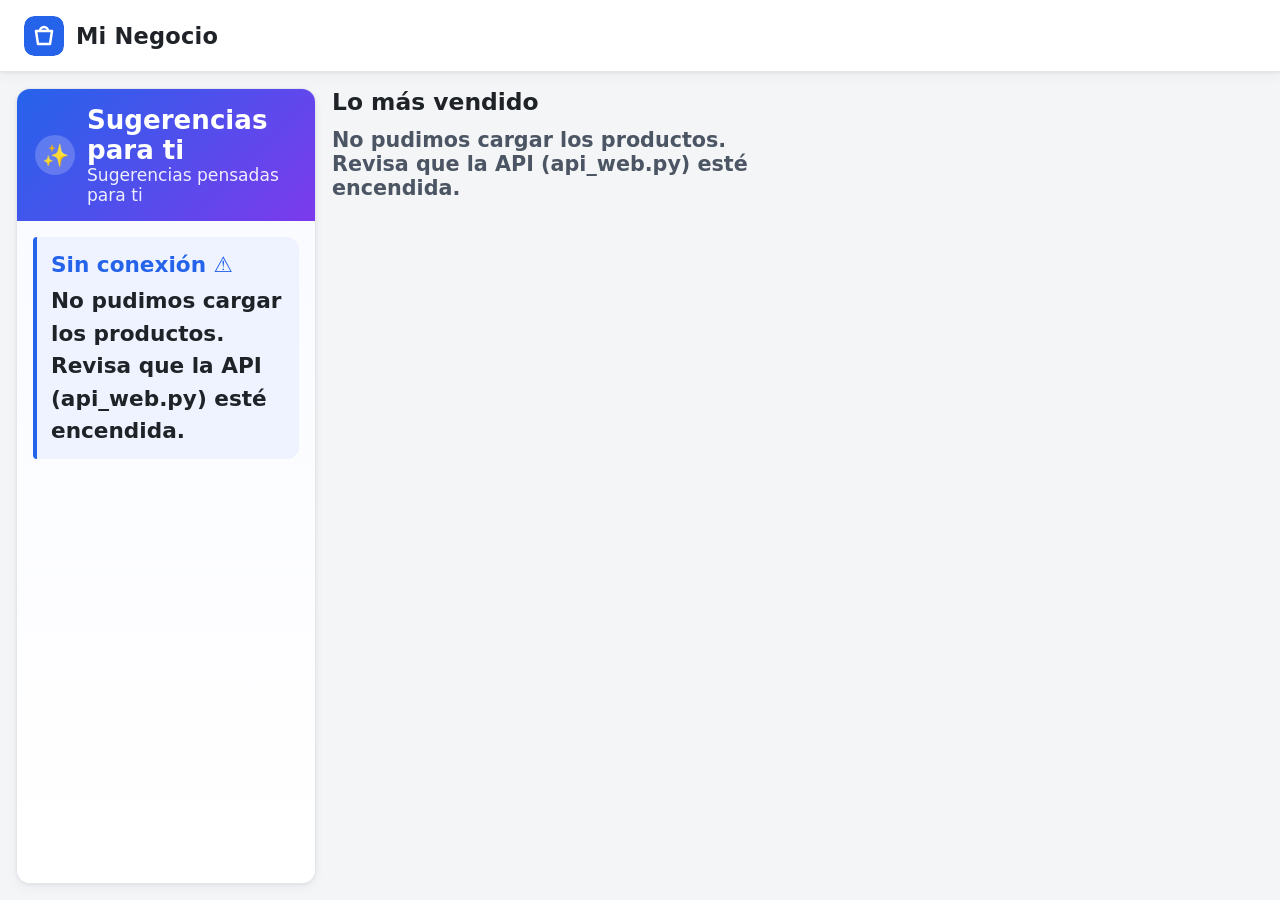
==== front/index.html @ 7866982a "modulo de sugerencias completas" ====
<!DOCTYPE html>
<html lang="es">
<head>
    <meta charset="UTF-8">
    <meta name="viewport" content="width=device-width, initial-scale=1.0">
    <title>Productos</title>
    <link rel="stylesheet" href="css/styles.css">
</head>
<body>
    <!-- Barra superior con logo y nombre del negocio -->
    <header class="barra-superior">
        <img id="logo-negocio" class="logo" src="img/logo.svg" alt="Logo">
        <span id="nombre-negocio" class="nombre-negocio"></span>
    </header>

    <main class="layout">
        <!-- Panel de recomendaciones (3 de 12 columnas, alto completo) -->
        <aside class="panel-recomendaciones">
            <div class="recomendaciones-cabecera">
                <span class="recomendaciones-icono">✨</span>
                <div>
                    <h2 class="recomendaciones-titulo">Sugerencias para ti</h2>
                    <p class="recomendaciones-subtitulo">Sugerencias pensadas para ti</p>
                </div>
            </div>
            <div id="recomendaciones" class="recomendaciones-lista" aria-live="polite"></div>
        </aside>

        <!-- Cartas de productos (resto del ancho) -->
        <section class="panel-productos">
            <h1 class="panel-titulo">Lo más vendido</h1>
            <div id="contenedor-cartas" class="grid-cartas"></div>
        </section>
    </main>

    <!-- Ventana emergente: por qué se recomienda -->
    <div id="modal" class="modal" hidden>
        <div class="modal-fondo" data-cerrar></div>
        <div class="modal-caja" role="dialog" aria-modal="true" aria-labelledby="modal-titulo">
            <button class="modal-cerrar" type="button" aria-label="Cerrar" data-cerrar>&times;</button>
            <img id="modal-imagen" class="modal-imagen" alt="">
            <div class="modal-cuerpo">
                <h3 id="modal-titulo" class="modal-titulo"></h3>
                <span id="modal-precio" class="modal-precio"></span>
                <p class="modal-etiqueta">¿Por qué te lo recomendamos?</p>
                <p id="modal-razon" class="modal-razon"></p>
            </div>
        </div>
    </div>

    <script src="js/config.js"></script>
    <script src="js/productos.js"></script>
    <script src="js/cartas.js"></script>
    <script src="js/recomendaciones.js"></script>
    <script src="js/modal.js"></script>
    <script src="js/main.js"></script>
</body>
</html>
---- front/css/styles.css ----
:root {
    --columnas-texto: 3;          /* columnas que ocupa el panel de recomendaciones (de 12) */
    --alto-barra: 72px;
    --bg: #f4f5f7;
    --panel: #ffffff;
    --texto: #1f2328;
    --texto-suave: #4b5563;       /* más oscuro para leer mejor */
    --borde: #e3e7ec;
    --acento: #2563eb;
    --acento-2: #7c3aed;
    --acento-suave: #eef3ff;
    --radio: 14px;
    --espacio: 16px;
    --sombra: 0 1px 3px rgba(16, 24, 40, .06), 0 4px 12px rgba(16, 24, 40, .04);
}

* { box-sizing: border-box; margin: 0; padding: 0; }

html, body { height: 100%; }

/* Tamaño base de letra: todo lo que usa rem crece con este valor */
html { font-size: 112.5%; }  /* 18px */

body {
    font-family: system-ui, -apple-system, "Segoe UI", Roboto, sans-serif;
    background: var(--bg);
    color: var(--texto);
}

body.sin-scroll { overflow: hidden; }

/* ---------- Barra superior ---------- */
.barra-superior {
    position: sticky;
    top: 0;
    z-index: 10;
    display: flex;
    align-items: center;
    gap: 12px;
    height: var(--alto-barra);
    padding: 0 24px;
    background: var(--panel);
    border-bottom: 1px solid var(--borde);
    box-shadow: var(--sombra);
}

.logo {
    width: 40px;
    height: 40px;
    object-fit: contain;
    border-radius: 10px;
}

.nombre-negocio {
    font-size: 1.25rem;
    font-weight: 700;
    letter-spacing: .2px;
}

/* ---------- Layout: 12 columnas ---------- */
.layout {
    display: grid;
    grid-template-columns: repeat(12, 1fr);
    gap: var(--espacio);
    height: calc(100vh - var(--alto-barra));
    padding: var(--espacio);
}

.panel-productos {
    grid-column: span calc(12 - var(--columnas-texto));
    display: flex;
    flex-direction: column;
    gap: 12px;
    min-height: 0;
    overflow-y: auto;
    padding-right: 4px;
}

.panel-titulo {
    font-size: 1.3rem;
    font-weight: 700;
}

/* ---------- Panel de recomendaciones ---------- */
.panel-recomendaciones {
    grid-column: span var(--columnas-texto);
    display: flex;
    flex-direction: column;
    min-height: 0;
    background: var(--panel);
    border: 1px solid var(--borde);
    border-radius: var(--radio);
    box-shadow: var(--sombra);
    overflow: hidden;
}

.recomendaciones-cabecera {
    display: flex;
    align-items: center;
    gap: 12px;
    padding: 16px 18px;
    color: #fff;
    background: linear-gradient(135deg, var(--acento), var(--acento-2));
}

.recomendaciones-icono {
    display: grid;
    place-items: center;
    width: 40px;
    height: 40px;
    flex-shrink: 0;
    font-size: 22px;
    border-radius: 50%;
    background: rgba(255, 255, 255, .2);
}

.recomendaciones-titulo { font-size: 1.45rem; font-weight: 800; }
.recomendaciones-subtitulo { font-size: .95rem; opacity: .9; }

.recomendaciones-lista {
    flex: 1;
    display: flex;
    flex-direction: column;
    gap: 12px;
    padding: 16px;
    overflow-y: auto;
    font-size: 1.2rem;
    font-weight: 600;
    line-height: 1.5;
    background: linear-gradient(180deg, #fafbff, #ffffff);
}

.recomendacion {
    padding: 12px 14px;
    background: var(--acento-suave);
    border-left: 4px solid var(--acento);
    border-radius: 4px 12px 12px 4px;
    animation: aparecer .25s ease;
}

.recomendacion-titulo {
    display: block;
    margin-bottom: 4px;
    font-weight: 800;
    color: var(--acento);
}

/* Sugerencia con producto (clic abre el modal) */
.recomendacion-producto {
    display: flex;
    align-items: center;
    gap: 12px;
    width: 100%;
    font: inherit;
    color: inherit;
    text-align: left;
    border-top: none;
    border-right: none;
    border-bottom: none;
    cursor: pointer;
    transition: transform .15s ease, box-shadow .15s ease;
}

.recomendacion-producto:hover {
    transform: translateX(3px);
    box-shadow: var(--sombra);
}

.recomendacion-imagen {
    width: 64px;
    height: 64px;
    flex-shrink: 0;
    object-fit: cover;
    border-radius: 10px;
    background: #fff;
}

.recomendacion-info {
    display: flex;
    flex-direction: column;
    min-width: 0;
}

.recomendacion-producto .recomendacion-titulo { margin-bottom: 0; }
.recomendacion-precio { font-weight: 800; color: var(--texto); }
.recomendacion-motivo { font-size: .95rem; font-weight: 600; color: var(--texto-suave); }

.aviso { font-size: 1.15rem; font-weight: 600; color: var(--texto-suave); }

@keyframes aparecer {
    from { opacity: 0; transform: translateY(6px); }
    to   { opacity: 1; transform: none; }
}

/* ---------- Cartas: cuadrícula 2 x 2 que llena el panel ---------- */
.grid-cartas {
    flex: 1;
    min-height: 0;
    display: grid;
    grid-template-columns: repeat(2, 1fr);
    grid-template-rows: repeat(2, 1fr);
    gap: 20px;
}

.carta {
    display: flex;
    flex-direction: column;
    background: var(--panel);
    border: 1px solid var(--borde);
    border-radius: var(--radio);
    overflow: hidden;
    box-shadow: var(--sombra);
    transition: transform .15s ease, box-shadow .15s ease;
}

.carta:hover {
    transform: translateY(-3px);
    box-shadow: 0 10px 24px rgba(16, 24, 40, .10);
}

.carta-imagen {
    flex: 1;
    min-height: 120px;
    width: 100%;
    object-fit: cover;
    background: #e9ecef;
}

.carta-cuerpo {
    display: flex;
    flex-direction: column;
    gap: 6px;
    padding: 16px 20px 18px;
}

.carta-nombre { font-size: 1.6rem; font-weight: 800; }
.carta-descripcion { font-size: 1.15rem; font-weight: 600; color: var(--texto-suave); }

.carta-pie {
    display: flex;
    justify-content: space-between;
    align-items: center;
    margin-top: 10px;
}

.carta-precio { font-size: 1.5rem; font-weight: 800; color: var(--acento); }

.carta-boton {
    padding: 10px 22px;
    font-size: 1.1rem;
    font-weight: 700;
    border: none;
    border-radius: 10px;
    background: var(--acento);
    color: #fff;
    cursor: pointer;
}

.carta-boton:hover { filter: brightness(1.1); }

/* ---------- Ventana emergente (modal) ---------- */
.modal[hidden] { display: none; }

.modal {
    position: fixed;
    inset: 0;
    z-index: 100;
    display: grid;
    place-items: center;
    padding: var(--espacio);
}

.modal-fondo {
    position: absolute;
    inset: 0;
    background: rgba(15, 23, 42, .55);
    backdrop-filter: blur(2px);
    animation: fundido .2s ease;
}

.modal-caja {
    position: relative;
    display: grid;
    grid-template-columns: 1fr 1fr;
    width: min(900px, 100%);
    min-height: min(480px, 90vh);
    max-height: 90vh;
    overflow-y: auto;
    background: var(--panel);
    border-radius: 20px;
    box-shadow: 0 20px 50px rgba(0, 0, 0, .25);
    animation: entrar .22s ease;
}

.modal-cerrar {
    position: absolute;
    top: 10px;
    right: 10px;
    width: 34px;
    height: 34px;
    font-size: 22px;
    line-height: 1;
    border: none;
    border-radius: 50%;
    background: rgba(255, 255, 255, .9);
    color: var(--texto);
    cursor: pointer;
    box-shadow: var(--sombra);
}

.modal-cerrar:hover { background: #fff; }

.modal-imagen {
    display: block;
    width: 100%;
    height: 100%;
    min-height: 240px;
    object-fit: cover;
    background: #e9ecef;
}

.modal-cuerpo {
    display: flex;
    flex-direction: column;
    justify-content: center;
    gap: 10px;
    padding: 40px 36px;
}

.modal-titulo { font-size: 1.9rem; }
.modal-precio { font-weight: 700; color: var(--acento); font-size: 1.5rem; }

.modal-etiqueta {
    margin-top: 16px;
    font-size: .9rem;
    font-weight: 700;
    text-transform: uppercase;
    letter-spacing: .6px;
    color: var(--acento-2);
}

.modal-razon {
    padding: 18px 20px;
    font-size: 1.15rem;
    line-height: 1.6;
    background: var(--acento-suave);
    border-left: 4px solid var(--acento-2);
    border-radius: 6px 12px 12px 6px;
}

@keyframes fundido { from { opacity: 0; } }
@keyframes entrar  { from { opacity: 0; transform: translateY(12px) scale(.97); } }

/* ---------- Responsive: en móvil se apilan ---------- */
@media (max-width: 768px) {
    .layout { height: auto; grid-template-columns: 1fr; }
    .panel-recomendaciones,
    .panel-productos { grid-column: 1 / -1; }
    .panel-recomendaciones { min-height: 40vh; }
    .nombre-negocio { font-size: 1.1rem; }

    .grid-cartas { grid-template-columns: 1fr; grid-template-rows: none; }
    .carta-imagen { flex: none; aspect-ratio: 4 / 3; }

    .modal-caja { grid-template-columns: 1fr; min-height: 0; }
    .modal-imagen { height: auto; aspect-ratio: 16 / 9; min-height: 0; }
    .modal-cuerpo { padding: 24px; }
    .modal-titulo { font-size: 1.5rem; }
}
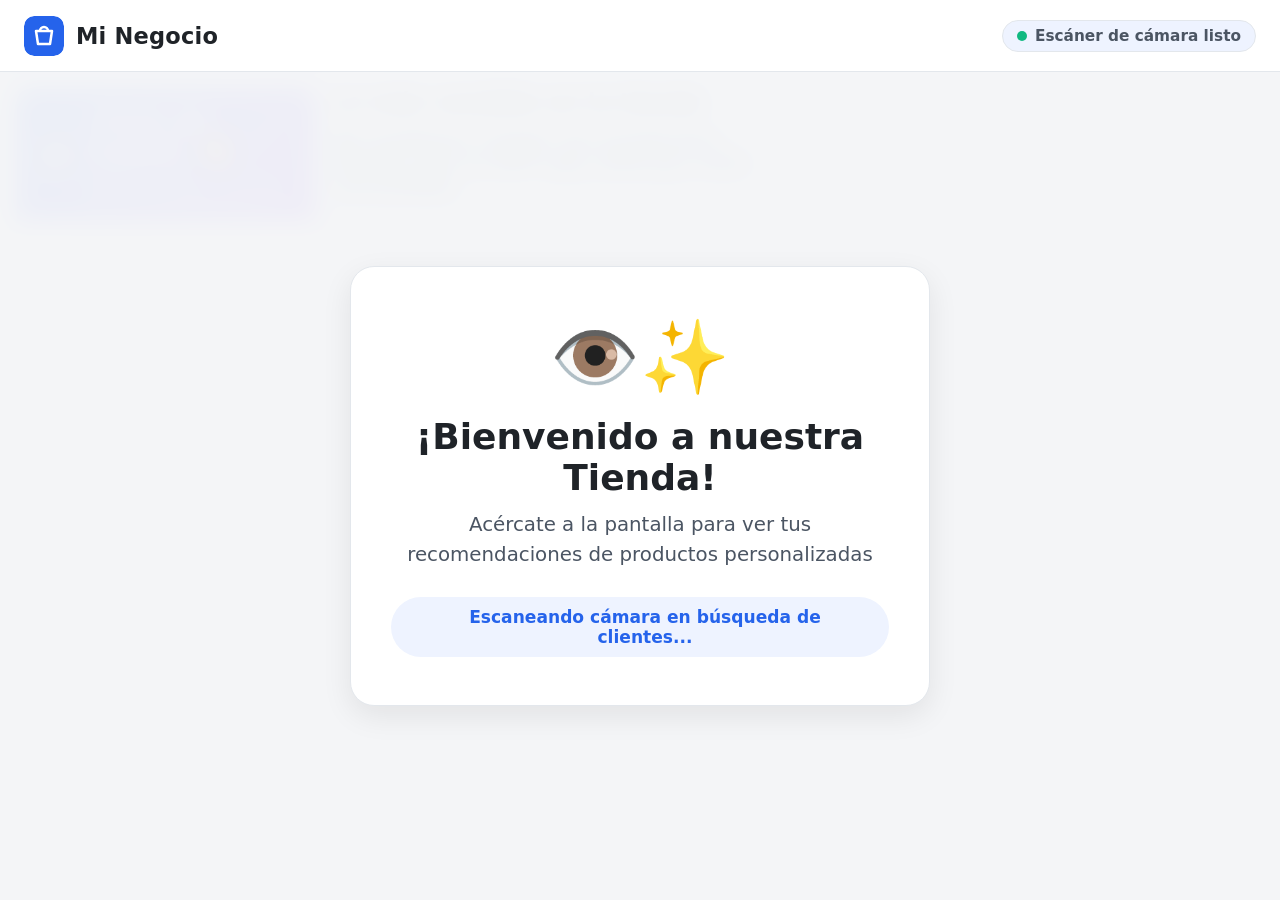
==== commit c409dad0: "espera y accionador reconocimiento cliente" ====
--- a/front/index.html
+++ b/front/index.html
@@ -3,7 +3,7 @@
 <head>
     <meta charset="UTF-8">
     <meta name="viewport" content="width=device-width, initial-scale=1.0">
-    <title>Productos</title>
+    <title>Tienda Inteligente - Recomendaciones</title>
     <link rel="stylesheet" href="css/styles.css">
 </head>
 <body>
@@ -11,24 +11,41 @@
     <header class="barra-superior">
         <img id="logo-negocio" class="logo" src="img/logo.svg" alt="Logo">
         <span id="nombre-negocio" class="nombre-negocio"></span>
+        <div id="badge-camara-status" class="badge-camara">
+            <span class="dot-camara"></span>
+            <span id="texto-camara-status">Escáner de cámara listo</span>
+        </div>
     </header>
 
+    <!-- Pantalla de Presentación / Espera (Standby Kiosco) -->
+    <div id="pantalla-espera" class="pantalla-espera">
+        <div class="espera-tarjeta">
+            <div class="espera-icono">👁️✨</div>
+            <h1 class="espera-titulo">¡Bienvenido a nuestra Tienda!</h1>
+            <p class="espera-subtitulo">Acércate a la pantalla para ver tus recomendaciones de productos personalizadas</p>
+            <div class="espera-pulso">
+                <span class="pulso-onda"></span>
+                <span class="pulso-texto">Escaneando cámara en búsqueda de clientes...</span>
+            </div>
+        </div>
+    </div>
+
     <main class="layout">
-        <!-- Panel de recomendaciones (3 de 12 columnas, alto completo) -->
+        <!-- Panel de recomendaciones personales -->
         <aside class="panel-recomendaciones">
             <div class="recomendaciones-cabecera">
                 <span class="recomendaciones-icono">✨</span>
                 <div>
-                    <h2 class="recomendaciones-titulo">Sugerencias para ti</h2>
-                    <p class="recomendaciones-subtitulo">Sugerencias pensadas para ti</p>
+                    <h2 id="titulo-saludo" class="recomendaciones-titulo">¡Hola de nuevo! 👋</h2>
+                    <p id="subtitulo-saludo" class="recomendaciones-subtitulo">Sugerencias personalizadas para ti</p>
                 </div>
             </div>
             <div id="recomendaciones" class="recomendaciones-lista" aria-live="polite"></div>
         </aside>
 
-        <!-- Cartas de productos (resto del ancho) -->
+        <!-- Cartas de productos más vendidos -->
         <section class="panel-productos">
-            <h1 class="panel-titulo">Lo más vendido</h1>
+            <h1 class="panel-titulo">Lo más vendido en la tienda</h1>
             <div id="contenedor-cartas" class="grid-cartas"></div>
         </section>
     </main>
--- a/front/css/styles.css
+++ b/front/css/styles.css
@@ -351,6 +351,107 @@
 @keyframes fundido { from { opacity: 0; } }
 @keyframes entrar  { from { opacity: 0; transform: translateY(12px) scale(.97); } }
 
+/* ---------- Pantalla de Espera (Standby / Kiosco) ---------- */
+.badge-camara {
+    margin-left: auto;
+    display: flex;
+    align-items: center;
+    gap: 8px;
+    padding: 6px 14px;
+    background: var(--acento-suave);
+    border: 1px solid var(--borde);
+    border-radius: 20px;
+    font-size: 0.85rem;
+    font-weight: 600;
+    color: var(--texto-suave);
+}
+
+.dot-camara {
+    width: 10px;
+    height: 10px;
+    border-radius: 50%;
+    background: #10b981;
+    animation: pulso-dot 1.8s infinite;
+}
+
+@keyframes pulso-dot {
+    0% { transform: scale(0.95); box-shadow: 0 0 0 0 rgba(16, 185, 129, 0.7); }
+    70% { transform: scale(1); box-shadow: 0 0 0 8px rgba(16, 185, 129, 0); }
+    100% { transform: scale(0.95); box-shadow: 0 0 0 0 rgba(16, 185, 129, 0); }
+}
+
+.pantalla-espera {
+    position: fixed;
+    top: var(--alto-barra);
+    left: 0;
+    right: 0;
+    bottom: 0;
+    z-index: 100;
+    background: rgba(244, 245, 247, 0.96);
+    backdrop-filter: blur(12px);
+    display: flex;
+    align-items: center;
+    justify-content: center;
+    padding: 24px;
+    transition: opacity 0.4s ease, visibility 0.4s ease;
+}
+
+.pantalla-espera[hidden] {
+    opacity: 0;
+    visibility: hidden;
+    pointer-events: none;
+    display: none;
+}
+
+.espera-tarjeta {
+    background: var(--panel);
+    border: 1px solid var(--borde);
+    border-radius: 24px;
+    box-shadow: 0 10px 30px rgba(0, 0, 0, 0.08);
+    padding: 48px 40px;
+    text-align: center;
+    max-width: 580px;
+    width: 100%;
+    animation: entrar 0.5s ease-out;
+}
+
+.espera-icono {
+    font-size: 4rem;
+    margin-bottom: 16px;
+    animation: flotar 3s ease-in-out infinite;
+}
+
+@keyframes flotar {
+    0%, 100% { transform: translateY(0); }
+    50% { transform: translateY(-8px); }
+}
+
+.espera-titulo {
+    font-size: 2rem;
+    font-weight: 800;
+    color: var(--texto);
+    margin-bottom: 12px;
+}
+
+.espera-subtitulo {
+    font-size: 1.1rem;
+    color: var(--texto-suave);
+    line-height: 1.5;
+    margin-bottom: 28px;
+}
+
+.espera-pulso {
+    display: inline-flex;
+    align-items: center;
+    gap: 10px;
+    padding: 10px 20px;
+    background: var(--acento-suave);
+    border-radius: 30px;
+    font-size: 0.95rem;
+    font-weight: 600;
+    color: var(--acento);
+}
+
 /* ---------- Responsive: en móvil se apilan ---------- */
 @media (max-width: 768px) {
     .layout { height: auto; grid-template-columns: 1fr; }
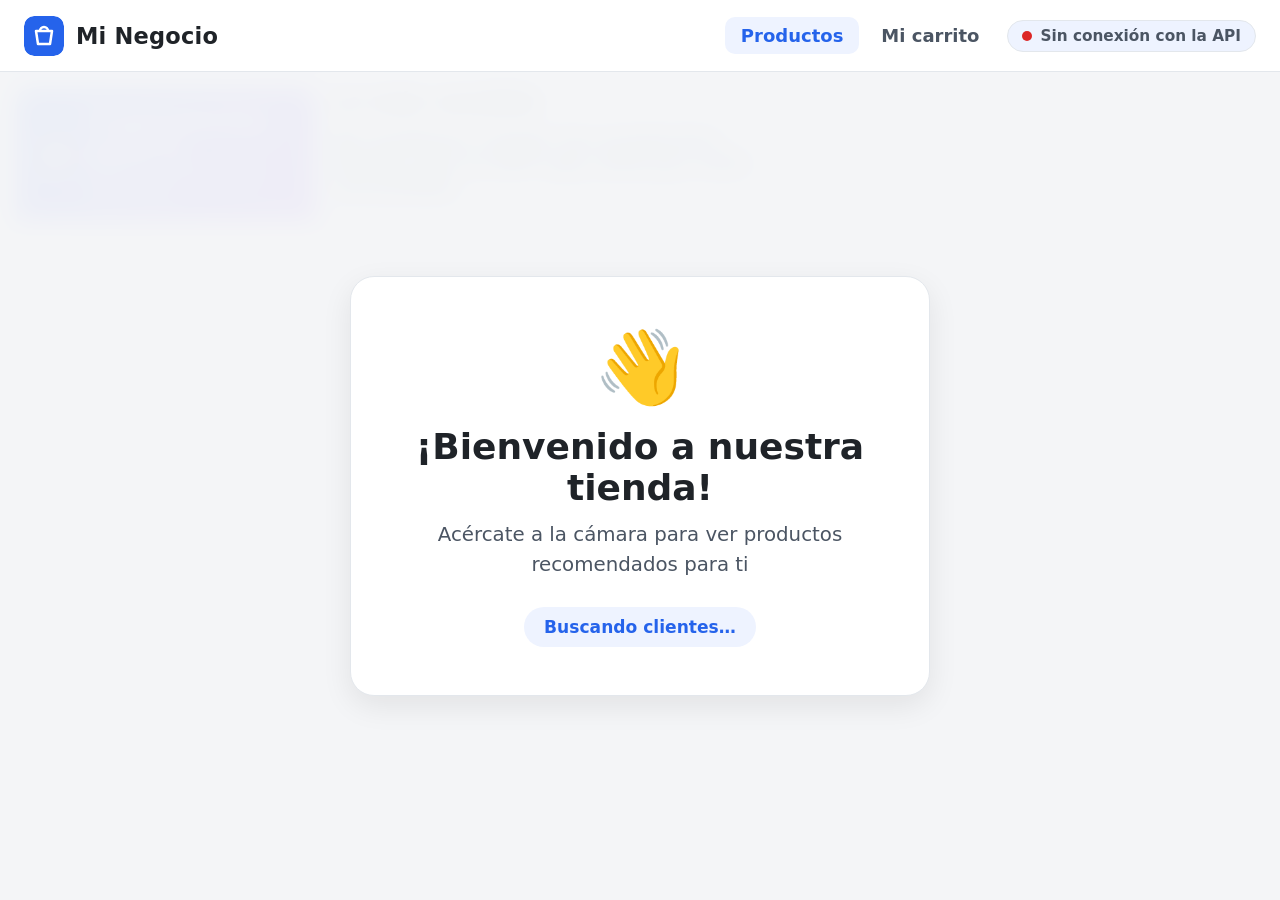
==== commit 3bf22e1f: "se optimizo el codigo" ====
--- a/front/index.html
+++ b/front/index.html
@@ -3,54 +3,56 @@
 <head>
     <meta charset="UTF-8">
     <meta name="viewport" content="width=device-width, initial-scale=1.0">
-    <title>Tienda Inteligente - Recomendaciones</title>
+    <title>Tienda Inteligente</title>
     <link rel="stylesheet" href="css/styles.css">
 </head>
 <body>
-    <!-- Barra superior con logo y nombre del negocio -->
+    <!-- ============ Barra superior ============ -->
     <header class="barra-superior">
         <img id="logo-negocio" class="logo" src="img/logo.svg" alt="Logo">
         <span id="nombre-negocio" class="nombre-negocio"></span>
-        <div id="badge-camara-status" class="badge-camara">
+        <nav class="nav">
+            <a href="index.html" class="nav-link activo">Productos</a>
+            <a href="ventas.html" class="nav-link">Mi carrito</a>
+        </nav>
+        <div id="estado-camara" class="badge-camara">
             <span class="dot-camara"></span>
-            <span id="texto-camara-status">Escáner de cámara listo</span>
+            <span id="estado-camara-texto">Conectando…</span>
         </div>
     </header>
 
-    <!-- Pantalla de Presentación / Espera (Standby Kiosco) -->
+    <!-- ============ Pantalla de espera (sin cliente frente a la cámara) ============ -->
     <div id="pantalla-espera" class="pantalla-espera">
         <div class="espera-tarjeta">
-            <div class="espera-icono">👁️✨</div>
-            <h1 class="espera-titulo">¡Bienvenido a nuestra Tienda!</h1>
-            <p class="espera-subtitulo">Acércate a la pantalla para ver tus recomendaciones de productos personalizadas</p>
-            <div class="espera-pulso">
-                <span class="pulso-onda"></span>
-                <span class="pulso-texto">Escaneando cámara en búsqueda de clientes...</span>
-            </div>
+            <div class="espera-icono">👋</div>
+            <h1 class="espera-titulo">¡Bienvenido a nuestra tienda!</h1>
+            <p class="espera-subtitulo">Acércate a la cámara para ver productos recomendados para ti</p>
+            <p class="espera-pulso">Buscando clientes…</p>
         </div>
     </div>
 
+    <!-- ============ Contenido principal ============ -->
     <main class="layout">
-        <!-- Panel de recomendaciones personales -->
+        <!-- Izquierda: recomendaciones personales del cliente -->
         <aside class="panel-recomendaciones">
             <div class="recomendaciones-cabecera">
                 <span class="recomendaciones-icono">✨</span>
                 <div>
-                    <h2 id="titulo-saludo" class="recomendaciones-titulo">¡Hola de nuevo! 👋</h2>
-                    <p id="subtitulo-saludo" class="recomendaciones-subtitulo">Sugerencias personalizadas para ti</p>
+                    <h2 id="saludo-titulo" class="recomendaciones-titulo">Sugerencias para ti</h2>
+                    <p id="saludo-subtitulo" class="recomendaciones-subtitulo">Según tus compras anteriores</p>
                 </div>
             </div>
             <div id="recomendaciones" class="recomendaciones-lista" aria-live="polite"></div>
         </aside>
 
-        <!-- Cartas de productos más vendidos -->
+        <!-- Derecha: productos más vendidos para todos -->
         <section class="panel-productos">
-            <h1 class="panel-titulo">Lo más vendido en la tienda</h1>
+            <h1 class="panel-titulo">Lo más vendido</h1>
             <div id="contenedor-cartas" class="grid-cartas"></div>
         </section>
     </main>
 
-    <!-- Ventana emergente: por qué se recomienda -->
+    <!-- ============ Ventana emergente: por qué se recomienda ============ -->
     <div id="modal" class="modal" hidden>
         <div class="modal-fondo" data-cerrar></div>
         <div class="modal-caja" role="dialog" aria-modal="true" aria-labelledby="modal-titulo">
@@ -65,11 +67,13 @@
         </div>
     </div>
 
-    <script src="js/config.js"></script>
-    <script src="js/productos.js"></script>
-    <script src="js/cartas.js"></script>
-    <script src="js/recomendaciones.js"></script>
-    <script src="js/modal.js"></script>
-    <script src="js/main.js"></script>
+    <!-- ============ Scripts (el orden importa) ============ -->
+    <script src="js/config.js"></script>            <!-- datos del negocio y de la API -->
+    <script src="js/utils.js"></script>             <!-- precio, imagen por defecto, barra superior -->
+    <script src="js/api-recomendaciones.js"></script> <!-- llamadas a api_web.py -->
+    <script src="js/cartas.js"></script>            <!-- cartas de "Lo más vendido" -->
+    <script src="js/recomendaciones.js"></script>   <!-- panel "Sugerencias para ti" -->
+    <script src="js/modal.js"></script>             <!-- ventana "¿Por qué te lo recomendamos?" -->
+    <script src="js/main.js"></script>              <!-- arranque y monitoreo de la cámara -->
 </body>
 </html>
--- a/front/css/styles.css
+++ b/front/css/styles.css
@@ -57,6 +57,23 @@
     letter-spacing: .2px;
 }
 
+.nav {
+    display: flex;
+    gap: 6px;
+    margin-left: auto;
+}
+
+.nav-link {
+    padding: 8px 16px;
+    font-weight: 700;
+    color: var(--texto-suave);
+    text-decoration: none;
+    border-radius: 10px;
+}
+
+.nav-link:hover { background: var(--bg); color: var(--texto); }
+.nav-link.activo { background: var(--acento-suave); color: var(--acento); }
+
 /* ---------- Layout: 12 columnas ---------- */
 .layout {
     display: grid;
@@ -182,8 +199,8 @@
 }
 
 .recomendacion-producto .recomendacion-titulo { margin-bottom: 0; }
-.recomendacion-precio { font-weight: 800; color: var(--texto); }
-.recomendacion-motivo { font-size: .95rem; font-weight: 600; color: var(--texto-suave); }
+.recomendacion-precio { font-weight: 800; }
+.recomendacion-motivo { font-size: .95rem; color: var(--texto-suave); }
 
 .aviso { font-size: 1.15rem; font-weight: 600; color: var(--texto-suave); }
 
@@ -351,19 +368,19 @@
 @keyframes fundido { from { opacity: 0; } }
 @keyframes entrar  { from { opacity: 0; transform: translateY(12px) scale(.97); } }
 
-/* ---------- Pantalla de Espera (Standby / Kiosco) ---------- */
+/* ---------- Estado de la cámara (barra superior) ---------- */
 .badge-camara {
-    margin-left: auto;
     display: flex;
     align-items: center;
     gap: 8px;
     padding: 6px 14px;
+    font-size: .85rem;
+    font-weight: 600;
+    color: var(--texto-suave);
     background: var(--acento-suave);
     border: 1px solid var(--borde);
     border-radius: 20px;
-    font-size: 0.85rem;
-    font-weight: 600;
-    color: var(--texto-suave);
+    white-space: nowrap;
 }
 
 .dot-camara {
@@ -374,82 +391,67 @@
     animation: pulso-dot 1.8s infinite;
 }
 
+.badge-camara.error .dot-camara { background: #dc2626; animation: none; }
+
 @keyframes pulso-dot {
-    0% { transform: scale(0.95); box-shadow: 0 0 0 0 rgba(16, 185, 129, 0.7); }
-    70% { transform: scale(1); box-shadow: 0 0 0 8px rgba(16, 185, 129, 0); }
-    100% { transform: scale(0.95); box-shadow: 0 0 0 0 rgba(16, 185, 129, 0); }
-}
-
+    0%   { box-shadow: 0 0 0 0 rgba(16, 185, 129, .7); }
+    70%  { box-shadow: 0 0 0 8px rgba(16, 185, 129, 0); }
+    100% { box-shadow: 0 0 0 0 rgba(16, 185, 129, 0); }
+}
+
+/* ---------- Pantalla de espera (sin cliente) ---------- */
 .pantalla-espera {
     position: fixed;
-    top: var(--alto-barra);
-    left: 0;
-    right: 0;
-    bottom: 0;
-    z-index: 100;
-    background: rgba(244, 245, 247, 0.96);
+    inset: var(--alto-barra) 0 0 0;
+    z-index: 50;
+    display: grid;
+    place-items: center;
+    padding: 24px;
+    background: rgba(244, 245, 247, .96);
     backdrop-filter: blur(12px);
-    display: flex;
-    align-items: center;
-    justify-content: center;
-    padding: 24px;
-    transition: opacity 0.4s ease, visibility 0.4s ease;
-}
-
-.pantalla-espera[hidden] {
-    opacity: 0;
-    visibility: hidden;
-    pointer-events: none;
-    display: none;
-}
+}
+
+.pantalla-espera[hidden] { display: none; }
 
 .espera-tarjeta {
+    width: min(580px, 100%);
+    padding: 48px 40px;
+    text-align: center;
     background: var(--panel);
     border: 1px solid var(--borde);
     border-radius: 24px;
-    box-shadow: 0 10px 30px rgba(0, 0, 0, 0.08);
-    padding: 48px 40px;
-    text-align: center;
-    max-width: 580px;
-    width: 100%;
-    animation: entrar 0.5s ease-out;
+    box-shadow: 0 10px 30px rgba(0, 0, 0, .08);
+    animation: entrar .5s ease-out;
 }
 
 .espera-icono {
+    margin-bottom: 16px;
     font-size: 4rem;
-    margin-bottom: 16px;
     animation: flotar 3s ease-in-out infinite;
 }
 
 @keyframes flotar {
     0%, 100% { transform: translateY(0); }
-    50% { transform: translateY(-8px); }
-}
-
-.espera-titulo {
-    font-size: 2rem;
-    font-weight: 800;
-    color: var(--texto);
-    margin-bottom: 12px;
-}
+    50%      { transform: translateY(-8px); }
+}
+
+.espera-titulo { margin-bottom: 12px; font-size: 2rem; font-weight: 800; }
 
 .espera-subtitulo {
+    margin-bottom: 28px;
     font-size: 1.1rem;
+    line-height: 1.5;
     color: var(--texto-suave);
-    line-height: 1.5;
-    margin-bottom: 28px;
 }
 
 .espera-pulso {
-    display: inline-flex;
-    align-items: center;
-    gap: 10px;
+    display: inline-block;
     padding: 10px 20px;
+    font-size: .95rem;
+    font-weight: 600;
+    color: var(--acento);
     background: var(--acento-suave);
     border-radius: 30px;
-    font-size: 0.95rem;
-    font-weight: 600;
-    color: var(--acento);
 }
 
 /* ---------- Responsive: en móvil se apilan ---------- */
@@ -459,6 +461,15 @@
     .panel-productos { grid-column: 1 / -1; }
     .panel-recomendaciones { min-height: 40vh; }
     .nombre-negocio { font-size: 1.1rem; }
+    .barra-superior { gap: 8px; padding: 0 12px; }
+    .logo { flex-shrink: 0; }
+    .nombre-negocio { min-width: 0; overflow: hidden; text-overflow: ellipsis; white-space: nowrap; }
+    .nav { gap: 2px; }
+    .nav-link { padding: 8px 6px; font-size: .85rem; white-space: nowrap; }
+    .badge-camara { padding: 8px; }
+    #estado-camara-texto { display: none; }
+    .espera-tarjeta { padding: 32px 20px; }
+    .espera-titulo { font-size: 1.5rem; }
 
     .grid-cartas { grid-template-columns: 1fr; grid-template-rows: none; }
     .carta-imagen { flex: none; aspect-ratio: 4 / 3; }
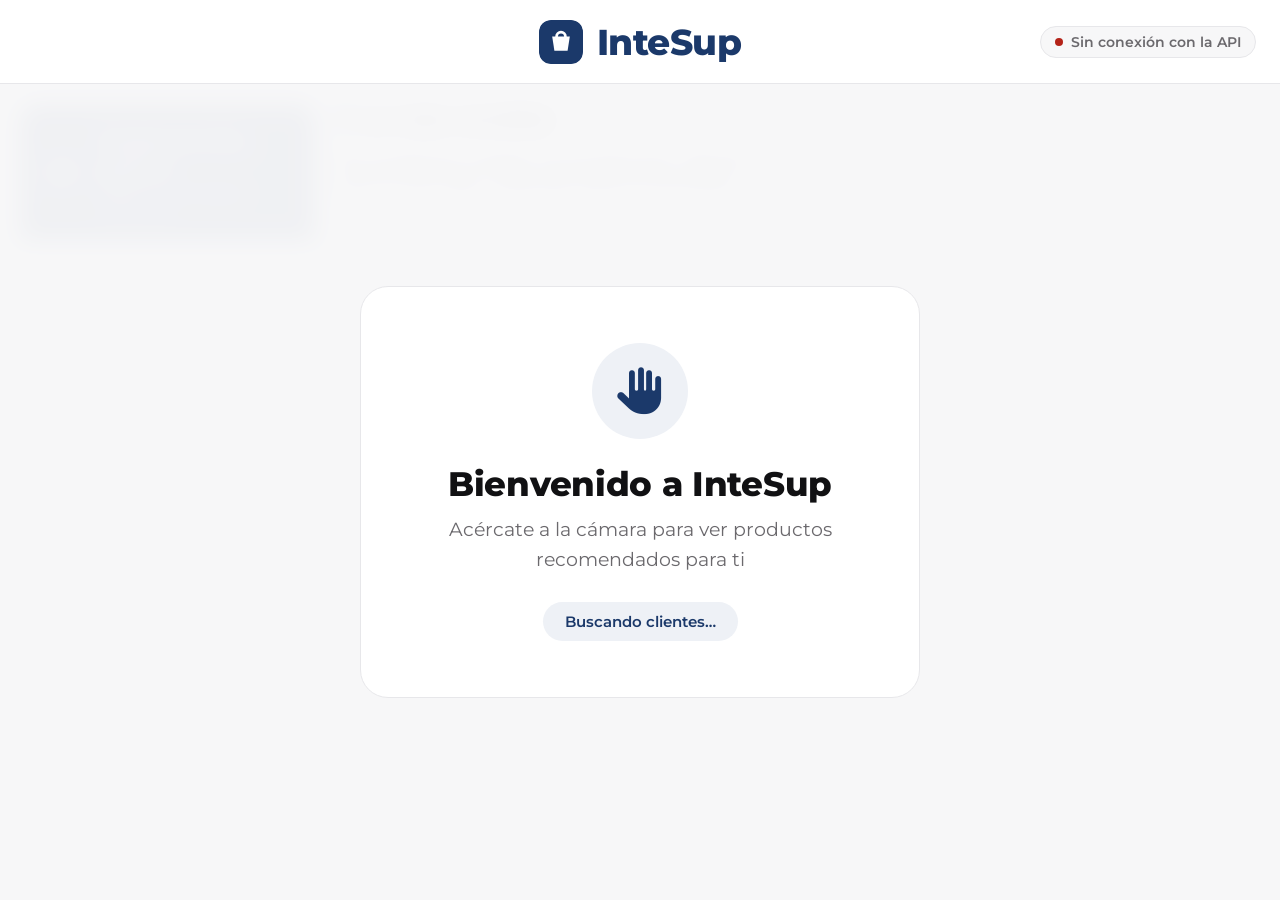
==== commit df0aabc9: "Mejora interfaz" ====
--- a/front/index.html
+++ b/front/index.html
@@ -3,31 +3,46 @@
 <head>
     <meta charset="UTF-8">
     <meta name="viewport" content="width=device-width, initial-scale=1.0">
-    <title>Tienda Inteligente</title>
+    <title>InteSup</title>
+    <link rel="preconnect" href="https://fonts.googleapis.com">
+    <link rel="preconnect" href="https://fonts.gstatic.com" crossorigin>
+    <link rel="stylesheet" href="https://fonts.googleapis.com/css2?family=Montserrat:wght@400;500;600;700;800&display=swap">
+    <link rel="stylesheet" href="https://cdnjs.cloudflare.com/ajax/libs/font-awesome/6.5.2/css/all.min.css">
     <link rel="stylesheet" href="css/styles.css">
 </head>
 <body>
-    <!-- ============ Barra superior ============ -->
+    <!-- ============ Barra superior: marca centrada + estado de la cámara ============ -->
     <header class="barra-superior">
-        <img id="logo-negocio" class="logo" src="img/logo.svg" alt="Logo">
-        <span id="nombre-negocio" class="nombre-negocio"></span>
-        <nav class="nav">
-            <a href="index.html" class="nav-link activo">Productos</a>
-            <a href="ventas.html" class="nav-link">Mi carrito</a>
-        </nav>
-        <div id="estado-camara" class="badge-camara">
-            <span class="dot-camara"></span>
-            <span id="estado-camara-texto">Conectando…</span>
+        <div class="marca">
+            <img id="logo-negocio" class="logo" src="img/logo.svg" alt="Logo">
+            <span id="nombre-negocio" class="nombre-negocio"></span>
+        </div>
+        <div class="barra-derecha">
+            <div id="estado-camara" class="badge-camara">
+                <span class="dot-camara"></span>
+                <span id="estado-camara-texto">Conectando…</span>
+            </div>
         </div>
     </header>
 
     <!-- ============ Pantalla de espera (sin cliente frente a la cámara) ============ -->
     <div id="pantalla-espera" class="pantalla-espera">
         <div class="espera-tarjeta">
-            <div class="espera-icono">👋</div>
-            <h1 class="espera-titulo">¡Bienvenido a nuestra tienda!</h1>
+            <div class="espera-icono"><i class="fa-solid fa-hand"></i></div>
+            <h1 class="espera-titulo">Bienvenido a InteSup</h1>
             <p class="espera-subtitulo">Acércate a la cámara para ver productos recomendados para ti</p>
-            <p class="espera-pulso">Buscando clientes…</p>
+            <p id="espera-estado" class="espera-pulso">Buscando clientes…</p>
+        </div>
+    </div>
+
+    <!-- ============ Pantalla del trabajador (clientes.es_trabajador = 1) ============
+         Pide la huella una vez; durante el cooldown solo muestra "modo trabajador". -->
+    <div id="pantalla-empleado" class="pantalla-espera pantalla-empleado" hidden>
+        <div class="espera-tarjeta">
+            <div class="espera-icono"><i id="empleado-icono" class="fa-solid fa-fingerprint"></i></div>
+            <h1 id="empleado-titulo" class="espera-titulo">Hola</h1>
+            <p id="empleado-texto" class="espera-subtitulo"></p>
+            <p id="empleado-pulso" class="espera-pulso"></p>
         </div>
     </div>
 
@@ -36,7 +51,7 @@
         <!-- Izquierda: recomendaciones personales del cliente -->
         <aside class="panel-recomendaciones">
             <div class="recomendaciones-cabecera">
-                <span class="recomendaciones-icono">✨</span>
+                <span class="recomendaciones-icono"><i class="fa-solid fa-wand-magic-sparkles"></i></span>
                 <div>
                     <h2 id="saludo-titulo" class="recomendaciones-titulo">Sugerencias para ti</h2>
                     <p id="saludo-subtitulo" class="recomendaciones-subtitulo">Según tus compras anteriores</p>
@@ -47,7 +62,7 @@
 
         <!-- Derecha: productos más vendidos para todos -->
         <section class="panel-productos">
-            <h1 class="panel-titulo">Lo más vendido</h1>
+            <h1 class="panel-titulo"><i class="fa-solid fa-fire"></i> Lo más vendido</h1>
             <div id="contenedor-cartas" class="grid-cartas"></div>
         </section>
     </main>
@@ -56,12 +71,12 @@
     <div id="modal" class="modal" hidden>
         <div class="modal-fondo" data-cerrar></div>
         <div class="modal-caja" role="dialog" aria-modal="true" aria-labelledby="modal-titulo">
-            <button class="modal-cerrar" type="button" aria-label="Cerrar" data-cerrar>&times;</button>
+            <button class="modal-cerrar" type="button" aria-label="Cerrar" data-cerrar><i class="fa-solid fa-xmark"></i></button>
             <img id="modal-imagen" class="modal-imagen" alt="">
             <div class="modal-cuerpo">
                 <h3 id="modal-titulo" class="modal-titulo"></h3>
                 <span id="modal-precio" class="modal-precio"></span>
-                <p class="modal-etiqueta">¿Por qué te lo recomendamos?</p>
+                <p class="modal-etiqueta"><i class="fa-solid fa-circle-info"></i> ¿Por qué te lo recomendamos?</p>
                 <p id="modal-razon" class="modal-razon"></p>
             </div>
         </div>
--- a/front/css/styles.css
+++ b/front/css/styles.css
@@ -1,17 +1,32 @@
+/* Paleta (paleta.png): azul Pantone 294 C #1B396A · Cool Gray 10 C #807E82 · Negro #000000 */
 :root {
     --columnas-texto: 3;          /* columnas que ocupa el panel de recomendaciones (de 12) */
-    --alto-barra: 72px;
-    --bg: #f4f5f7;
+    --alto-barra: 84px;
+
+    --azul: #1B396A;
+    --azul-hover: #142c52;
+    --azul-suave: #eef1f6;        /* azul al ~8 % sobre blanco */
+    --gris: #807E82;
+    --negro: #000000;
+
+    --bg: #f7f7f8;
     --panel: #ffffff;
-    --texto: #1f2328;
-    --texto-suave: #4b5563;       /* más oscuro para leer mejor */
-    --borde: #e3e7ec;
-    --acento: #2563eb;
-    --acento-2: #7c3aed;
-    --acento-suave: #eef3ff;
-    --radio: 14px;
-    --espacio: 16px;
-    --sombra: 0 1px 3px rgba(16, 24, 40, .06), 0 4px 12px rgba(16, 24, 40, .04);
+    --texto: #111113;
+    --texto-suave: #6b696d;       /* Cool Gray un poco más oscuro para leer mejor */
+    --borde: #e7e7ea;
+
+    --acento: var(--azul);
+    --acento-2: var(--azul);      /* alias para hojas que aún lo usan (camara.css) */
+    --acento-suave: var(--azul-suave);
+    --peligro: #b42318;
+    --peligro-suave: #fdf0ef;
+    --exito: #1f7a4d;
+    --exito-suave: #edf7f1;
+
+    --radio: 16px;
+    --espacio: 20px;
+    --sombra: 0 1px 2px rgba(0, 0, 0, .04);
+    --sombra-alta: 0 12px 32px rgba(0, 0, 0, .08);
 }
 
 * { box-sizing: border-box; margin: 0; padding: 0; }
@@ -22,57 +37,78 @@
 html { font-size: 112.5%; }  /* 18px */
 
 body {
-    font-family: system-ui, -apple-system, "Segoe UI", Roboto, sans-serif;
+    font-family: "Montserrat", system-ui, -apple-system, "Segoe UI", Roboto, sans-serif;
     background: var(--bg);
     color: var(--texto);
+    -webkit-font-smoothing: antialiased;
 }
 
 body.sin-scroll { overflow: hidden; }
 
-/* ---------- Barra superior ---------- */
+/* ---------- Barra superior: marca centrada ---------- */
 .barra-superior {
     position: sticky;
     top: 0;
     z-index: 10;
     display: flex;
     align-items: center;
-    gap: 12px;
+    justify-content: center;
+    gap: 14px;
     height: var(--alto-barra);
     padding: 0 24px;
     background: var(--panel);
     border-bottom: 1px solid var(--borde);
-    box-shadow: var(--sombra);
+}
+
+.marca {
+    display: flex;
+    align-items: center;
+    gap: 14px;
 }
 
 .logo {
-    width: 40px;
-    height: 40px;
+    width: 44px;
+    height: 44px;
     object-fit: contain;
-    border-radius: 10px;
+    border-radius: 12px;
 }
 
 .nombre-negocio {
-    font-size: 1.25rem;
-    font-weight: 700;
-    letter-spacing: .2px;
+    font-size: 2rem;
+    font-weight: 800;
+    letter-spacing: -.5px;
+    color: var(--azul);
+}
+
+/* Lo que va a la derecha (estado de la cámara o navegación) no mueve la marca del centro */
+.barra-derecha,
+.barra-superior > .nav {
+    position: absolute;
+    top: 50%;
+    right: 24px;
+    transform: translateY(-50%);
 }
 
 .nav {
     display: flex;
-    gap: 6px;
-    margin-left: auto;
+    gap: 4px;
 }
 
 .nav-link {
-    padding: 8px 16px;
-    font-weight: 700;
+    display: inline-flex;
+    align-items: center;
+    gap: 8px;
+    padding: 8px 14px;
+    font-size: .9rem;
+    font-weight: 600;
     color: var(--texto-suave);
     text-decoration: none;
     border-radius: 10px;
+    transition: background .15s ease, color .15s ease;
 }
 
 .nav-link:hover { background: var(--bg); color: var(--texto); }
-.nav-link.activo { background: var(--acento-suave); color: var(--acento); }
+.nav-link.activo { background: var(--azul-suave); color: var(--azul); }
 
 /* ---------- Layout: 12 columnas ---------- */
 .layout {
@@ -87,16 +123,21 @@
     grid-column: span calc(12 - var(--columnas-texto));
     display: flex;
     flex-direction: column;
-    gap: 12px;
+    gap: 14px;
     min-height: 0;
     overflow-y: auto;
     padding-right: 4px;
 }
 
 .panel-titulo {
+    display: flex;
+    align-items: center;
+    gap: 10px;
     font-size: 1.3rem;
     font-weight: 700;
 }
+
+.panel-titulo i { font-size: 1rem; color: var(--azul); }
 
 /* ---------- Panel de recomendaciones ---------- */
 .panel-recomendaciones {
@@ -107,59 +148,57 @@
     background: var(--panel);
     border: 1px solid var(--borde);
     border-radius: var(--radio);
-    box-shadow: var(--sombra);
     overflow: hidden;
 }
 
 .recomendaciones-cabecera {
     display: flex;
     align-items: center;
-    gap: 12px;
-    padding: 16px 18px;
+    gap: 14px;
+    padding: 20px;
     color: #fff;
-    background: linear-gradient(135deg, var(--acento), var(--acento-2));
+    background: var(--azul);
 }
 
 .recomendaciones-icono {
     display: grid;
     place-items: center;
-    width: 40px;
-    height: 40px;
+    width: 42px;
+    height: 42px;
     flex-shrink: 0;
-    font-size: 22px;
-    border-radius: 50%;
-    background: rgba(255, 255, 255, .2);
-}
-
-.recomendaciones-titulo { font-size: 1.45rem; font-weight: 800; }
-.recomendaciones-subtitulo { font-size: .95rem; opacity: .9; }
+    font-size: 1rem;
+    border-radius: 12px;
+    background: rgba(255, 255, 255, .12);
+}
+
+.recomendaciones-titulo { font-size: 1.3rem; font-weight: 700; }
+.recomendaciones-subtitulo { font-size: .85rem; font-weight: 500; opacity: .75; }
 
 .recomendaciones-lista {
     flex: 1;
     display: flex;
     flex-direction: column;
-    gap: 12px;
+    gap: 10px;
     padding: 16px;
     overflow-y: auto;
-    font-size: 1.2rem;
-    font-weight: 600;
+    font-size: 1.05rem;
+    font-weight: 500;
     line-height: 1.5;
-    background: linear-gradient(180deg, #fafbff, #ffffff);
 }
 
 .recomendacion {
     padding: 12px 14px;
-    background: var(--acento-suave);
-    border-left: 4px solid var(--acento);
-    border-radius: 4px 12px 12px 4px;
+    background: var(--bg);
+    border: 1px solid transparent;
+    border-radius: 12px;
     animation: aparecer .25s ease;
 }
 
 .recomendacion-titulo {
     display: block;
-    margin-bottom: 4px;
-    font-weight: 800;
-    color: var(--acento);
+    margin-bottom: 2px;
+    font-weight: 700;
+    color: var(--azul);
 }
 
 /* Sugerencia con producto (clic abre el modal) */
@@ -171,16 +210,15 @@
     font: inherit;
     color: inherit;
     text-align: left;
-    border-top: none;
-    border-right: none;
-    border-bottom: none;
+    background: var(--panel);
+    border-color: var(--borde);
     cursor: pointer;
-    transition: transform .15s ease, box-shadow .15s ease;
+    transition: border-color .15s ease, transform .15s ease;
 }
 
 .recomendacion-producto:hover {
-    transform: translateX(3px);
-    box-shadow: var(--sombra);
+    border-color: var(--azul);
+    transform: translateX(2px);
 }
 
 .recomendacion-imagen {
@@ -189,7 +227,7 @@
     flex-shrink: 0;
     object-fit: cover;
     border-radius: 10px;
-    background: #fff;
+    background: var(--azul-suave);
 }
 
 .recomendacion-info {
@@ -198,11 +236,11 @@
     min-width: 0;
 }
 
-.recomendacion-producto .recomendacion-titulo { margin-bottom: 0; }
-.recomendacion-precio { font-weight: 800; }
-.recomendacion-motivo { font-size: .95rem; color: var(--texto-suave); }
-
-.aviso { font-size: 1.15rem; font-weight: 600; color: var(--texto-suave); }
+.recomendacion-producto .recomendacion-titulo { margin-bottom: 0; color: var(--texto); }
+.recomendacion-precio { font-weight: 700; color: var(--azul); }
+.recomendacion-motivo { font-size: .85rem; color: var(--texto-suave); }
+
+.aviso { font-size: 1.1rem; font-weight: 500; color: var(--texto-suave); }
 
 @keyframes aparecer {
     from { opacity: 0; transform: translateY(6px); }
@@ -216,7 +254,7 @@
     display: grid;
     grid-template-columns: repeat(2, 1fr);
     grid-template-rows: repeat(2, 1fr);
-    gap: 20px;
+    gap: var(--espacio);
 }
 
 .carta {
@@ -226,13 +264,12 @@
     border: 1px solid var(--borde);
     border-radius: var(--radio);
     overflow: hidden;
-    box-shadow: var(--sombra);
-    transition: transform .15s ease, box-shadow .15s ease;
+    transition: transform .2s ease, box-shadow .2s ease;
 }
 
 .carta:hover {
-    transform: translateY(-3px);
-    box-shadow: 0 10px 24px rgba(16, 24, 40, .10);
+    transform: translateY(-2px);
+    box-shadow: var(--sombra-alta);
 }
 
 .carta-imagen {
@@ -240,18 +277,25 @@
     min-height: 120px;
     width: 100%;
     object-fit: cover;
-    background: #e9ecef;
+    background: var(--azul-suave);
 }
 
 .carta-cuerpo {
     display: flex;
     flex-direction: column;
-    gap: 6px;
+    gap: 4px;
     padding: 16px 20px 18px;
 }
 
-.carta-nombre { font-size: 1.6rem; font-weight: 800; }
-.carta-descripcion { font-size: 1.15rem; font-weight: 600; color: var(--texto-suave); }
+.carta-nombre { font-size: 1.35rem; font-weight: 700; }
+
+.carta-descripcion {
+    font-size: .8rem;
+    font-weight: 600;
+    text-transform: uppercase;
+    letter-spacing: .8px;
+    color: var(--gris);
+}
 
 .carta-pie {
     display: flex;
@@ -260,20 +304,27 @@
     margin-top: 10px;
 }
 
-.carta-precio { font-size: 1.5rem; font-weight: 800; color: var(--acento); }
+.carta-precio { font-size: 1.4rem; font-weight: 800; color: var(--azul); }
 
 .carta-boton {
-    padding: 10px 22px;
-    font-size: 1.1rem;
-    font-weight: 700;
+    display: inline-flex;
+    align-items: center;
+    gap: 8px;
+    padding: 10px 20px;
+    font: inherit;
+    font-size: .95rem;
+    font-weight: 600;
     border: none;
-    border-radius: 10px;
-    background: var(--acento);
+    border-radius: 999px;
+    background: var(--azul);
     color: #fff;
     cursor: pointer;
-}
-
-.carta-boton:hover { filter: brightness(1.1); }
+    transition: background .15s ease;
+}
+
+.carta-boton i { font-size: .8rem; transition: transform .15s ease; }
+.carta-boton:hover { background: var(--azul-hover); }
+.carta-boton:hover i { transform: translateX(3px); }
 
 /* ---------- Ventana emergente (modal) ---------- */
 .modal[hidden] { display: none; }
@@ -290,8 +341,8 @@
 .modal-fondo {
     position: absolute;
     inset: 0;
-    background: rgba(15, 23, 42, .55);
-    backdrop-filter: blur(2px);
+    background: rgba(0, 0, 0, .45);
+    backdrop-filter: blur(4px);
     animation: fundido .2s ease;
 }
 
@@ -304,28 +355,28 @@
     max-height: 90vh;
     overflow-y: auto;
     background: var(--panel);
-    border-radius: 20px;
-    box-shadow: 0 20px 50px rgba(0, 0, 0, .25);
+    border-radius: 24px;
+    box-shadow: var(--sombra-alta);
     animation: entrar .22s ease;
 }
 
 .modal-cerrar {
     position: absolute;
-    top: 10px;
-    right: 10px;
-    width: 34px;
-    height: 34px;
-    font-size: 22px;
-    line-height: 1;
+    top: 14px;
+    right: 14px;
+    display: grid;
+    place-items: center;
+    width: 38px;
+    height: 38px;
+    font-size: 1rem;
     border: none;
     border-radius: 50%;
-    background: rgba(255, 255, 255, .9);
+    background: rgba(255, 255, 255, .92);
     color: var(--texto);
     cursor: pointer;
-    box-shadow: var(--sombra);
-}
-
-.modal-cerrar:hover { background: #fff; }
+}
+
+.modal-cerrar:hover { background: #fff; color: var(--azul); }
 
 .modal-imagen {
     display: block;
@@ -333,7 +384,7 @@
     height: 100%;
     min-height: 240px;
     object-fit: cover;
-    background: #e9ecef;
+    background: var(--azul-suave);
 }
 
 .modal-cuerpo {
@@ -344,29 +395,31 @@
     padding: 40px 36px;
 }
 
-.modal-titulo { font-size: 1.9rem; }
-.modal-precio { font-weight: 700; color: var(--acento); font-size: 1.5rem; }
+.modal-titulo { font-size: 1.8rem; font-weight: 800; }
+.modal-precio { font-weight: 700; color: var(--azul); font-size: 1.4rem; }
 
 .modal-etiqueta {
+    display: flex;
+    align-items: center;
+    gap: 8px;
     margin-top: 16px;
-    font-size: .9rem;
+    font-size: .8rem;
     font-weight: 700;
     text-transform: uppercase;
-    letter-spacing: .6px;
-    color: var(--acento-2);
+    letter-spacing: .8px;
+    color: var(--gris);
 }
 
 .modal-razon {
     padding: 18px 20px;
-    font-size: 1.15rem;
+    font-size: 1.05rem;
     line-height: 1.6;
-    background: var(--acento-suave);
-    border-left: 4px solid var(--acento-2);
-    border-radius: 6px 12px 12px 6px;
+    background: var(--azul-suave);
+    border-radius: 12px;
 }
 
 @keyframes fundido { from { opacity: 0; } }
-@keyframes entrar  { from { opacity: 0; transform: translateY(12px) scale(.97); } }
+@keyframes entrar  { from { opacity: 0; transform: translateY(12px) scale(.98); } }
 
 /* ---------- Estado de la cámara (barra superior) ---------- */
 .badge-camara {
@@ -374,29 +427,29 @@
     align-items: center;
     gap: 8px;
     padding: 6px 14px;
-    font-size: .85rem;
+    font-size: .8rem;
     font-weight: 600;
     color: var(--texto-suave);
-    background: var(--acento-suave);
+    background: var(--bg);
     border: 1px solid var(--borde);
-    border-radius: 20px;
+    border-radius: 999px;
     white-space: nowrap;
 }
 
 .dot-camara {
-    width: 10px;
-    height: 10px;
+    width: 8px;
+    height: 8px;
     border-radius: 50%;
-    background: #10b981;
+    background: var(--azul);
     animation: pulso-dot 1.8s infinite;
 }
 
-.badge-camara.error .dot-camara { background: #dc2626; animation: none; }
+.badge-camara.error .dot-camara { background: var(--peligro); animation: none; }
 
 @keyframes pulso-dot {
-    0%   { box-shadow: 0 0 0 0 rgba(16, 185, 129, .7); }
-    70%  { box-shadow: 0 0 0 8px rgba(16, 185, 129, 0); }
-    100% { box-shadow: 0 0 0 0 rgba(16, 185, 129, 0); }
+    0%   { box-shadow: 0 0 0 0 rgba(27, 57, 106, .5); }
+    70%  { box-shadow: 0 0 0 7px rgba(27, 57, 106, 0); }
+    100% { box-shadow: 0 0 0 0 rgba(27, 57, 106, 0); }
 }
 
 /* ---------- Pantalla de espera (sin cliente) ---------- */
@@ -407,69 +460,93 @@
     display: grid;
     place-items: center;
     padding: 24px;
-    background: rgba(244, 245, 247, .96);
+    background: rgba(247, 247, 248, .97);
     backdrop-filter: blur(12px);
 }
 
 .pantalla-espera[hidden] { display: none; }
 
+/* Aviso para empleados: encima de la pantalla de espera */
+.pantalla-empleado { z-index: 60; }
+.pantalla-empleado .espera-icono { color: #fff; background: var(--azul); }
+.pantalla-empleado .espera-pulso { color: #fff; background: var(--negro); }
+
 .espera-tarjeta {
-    width: min(580px, 100%);
-    padding: 48px 40px;
+    width: min(560px, 100%);
+    padding: 56px 44px;
     text-align: center;
     background: var(--panel);
     border: 1px solid var(--borde);
-    border-radius: 24px;
-    box-shadow: 0 10px 30px rgba(0, 0, 0, .08);
+    border-radius: 28px;
     animation: entrar .5s ease-out;
 }
 
 .espera-icono {
-    margin-bottom: 16px;
-    font-size: 4rem;
+    display: grid;
+    place-items: center;
+    width: 96px;
+    height: 96px;
+    margin: 0 auto 24px;
+    font-size: 2.6rem;
+    color: var(--azul);
+    background: var(--azul-suave);
+    border-radius: 50%;
     animation: flotar 3s ease-in-out infinite;
 }
 
 @keyframes flotar {
     0%, 100% { transform: translateY(0); }
-    50%      { transform: translateY(-8px); }
-}
-
-.espera-titulo { margin-bottom: 12px; font-size: 2rem; font-weight: 800; }
+    50%      { transform: translateY(-6px); }
+}
+
+.espera-titulo {
+    margin-bottom: 10px;
+    font-size: 1.9rem;
+    font-weight: 800;
+    letter-spacing: -.3px;
+}
 
 .espera-subtitulo {
     margin-bottom: 28px;
-    font-size: 1.1rem;
-    line-height: 1.5;
+    font-size: 1.05rem;
+    line-height: 1.55;
     color: var(--texto-suave);
 }
 
 .espera-pulso {
     display: inline-block;
-    padding: 10px 20px;
-    font-size: .95rem;
+    padding: 10px 22px;
+    font-size: .85rem;
     font-weight: 600;
-    color: var(--acento);
-    background: var(--acento-suave);
-    border-radius: 30px;
+    color: var(--azul);
+    background: var(--azul-suave);
+    border-radius: 999px;
+    animation: latir 2s ease-in-out infinite;
+}
+
+@keyframes latir {
+    0%, 100% { opacity: 1; }
+    50%      { opacity: .6; }
 }
 
 /* ---------- Responsive: en móvil se apilan ---------- */
 @media (max-width: 768px) {
+    :root { --alto-barra: 68px; --espacio: 14px; }
     .layout { height: auto; grid-template-columns: 1fr; }
     .panel-recomendaciones,
     .panel-productos { grid-column: 1 / -1; }
     .panel-recomendaciones { min-height: 40vh; }
-    .nombre-negocio { font-size: 1.1rem; }
-    .barra-superior { gap: 8px; padding: 0 12px; }
-    .logo { flex-shrink: 0; }
-    .nombre-negocio { min-width: 0; overflow: hidden; text-overflow: ellipsis; white-space: nowrap; }
+    .barra-superior { justify-content: flex-start; padding: 0 12px; }
+    .logo { width: 36px; height: 36px; flex-shrink: 0; }
+    .nombre-negocio { font-size: 1.4rem; }
+    .barra-derecha,
+    .barra-superior > .nav { right: 12px; }
     .nav { gap: 2px; }
-    .nav-link { padding: 8px 6px; font-size: .85rem; white-space: nowrap; }
+    .nav-link { padding: 8px; font-size: .8rem; white-space: nowrap; }
     .badge-camara { padding: 8px; }
     #estado-camara-texto { display: none; }
-    .espera-tarjeta { padding: 32px 20px; }
-    .espera-titulo { font-size: 1.5rem; }
+    .espera-tarjeta { padding: 36px 20px; }
+    .espera-titulo { font-size: 1.45rem; }
 
     .grid-cartas { grid-template-columns: 1fr; grid-template-rows: none; }
     .carta-imagen { flex: none; aspect-ratio: 4 / 3; }
